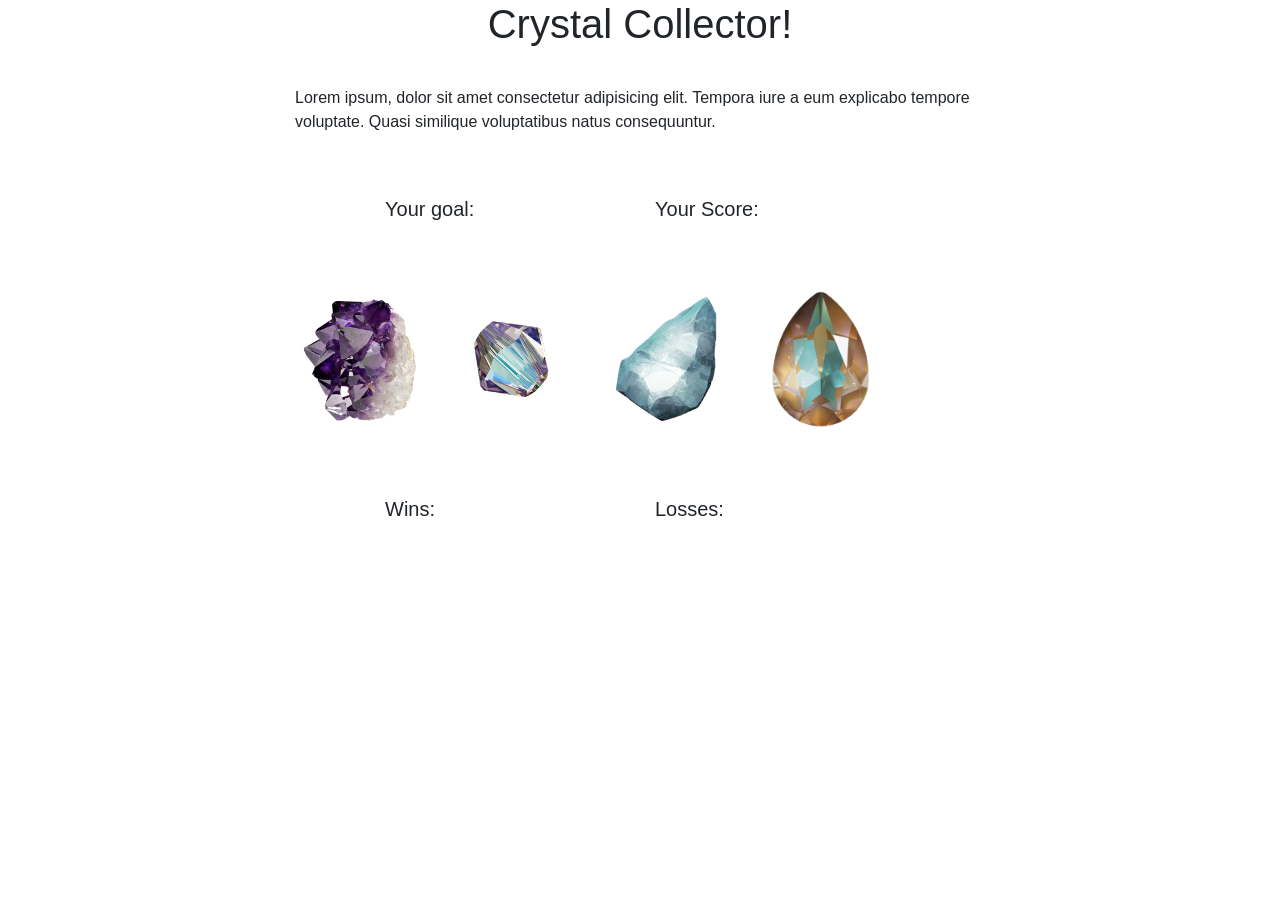
==== assets/index.html @ d21c1e52 "setup files and general layout" ====
<!DOCTYPE html>
<html lang="en">
<head>
    <meta charset="UTF-8">
    <meta name="viewport" content="width=device-width, initial-scale=1.0">
    <!-- Bootstrap -->
    <link rel="stylesheet" href="https://stackpath.bootstrapcdn.com/bootstrap/4.3.1/css/bootstrap.min.css" integrity="sha384-ggOyR0iXCbMQv3Xipma34MD+dH/1fQ784/j6cY/iJTQUOhcWr7x9JvoRxT2MZw1T" crossorigin="anonymous">
    <link rel="stylesheet" href="../assets/css/style.css">
    <title>Crystal Collector</title>
</head>
<body>
    <div class="container">
        <div id="header" class="row">
            <div class="col-md-12 h1 text-center">Crystal Collector!</div>
        </div>
        <div id="instructions" class="row">
            <div class="col-md-2"></div>
            <div class="col-md-8">Lorem ipsum, dolor sit amet consectetur adipisicing elit. Tempora iure a eum explicabo tempore voluptate. Quasi similique voluptatibus natus consequuntur.</div>
            <div class="col-md-2"></div>
        </div>
        <div id="numbers" class="row">
            <div class="col-md-3"></div>
            <div class="col-md-3 lead">Your goal: <span id="goal"></span></div>
            <div class="col-md-3 lead">Your Score:  <span id="score"></span></div>
            <div class="col-md-3"></div>
        </div>
        <div class="row">
            <div class="col-md-2"></div>
            <div id="crystals" class="col-md-8">
                <img src="../assets/images/purple_crystal.png" id="crystal1" class="imgGem" alt="">
                <img src="../assets/images/rainbow_crystal.png" id="crystal2" class="imgGem" alt="">
                <img src="../assets/images/storm_crystal.png" id="crystal3" class="imgGem" alt="">
                <img src="../assets/images/brown_crystal.png" id="crystal4" class="imgGem" alt="">
            </div>
            <div class="col-md-2"></div>
        </div>
        <div id="scoreboard" class="row">
            <div class="col-md-3"></div>
            <div class="col-md-3 lead">Wins: <span id="wins"></span></div>
            <div class="col-md-3 lead">Losses:  <span id="losses"></span></div>
            <div class="col-md-3"></div>
        </div>
    </div>

    <!-- JavaScript -->
    <script src="../assets/javascript/game.js"></script>
</body>
</html>
---- assets/css/style.css ----
#instructions, #numbers, #crystals, #scoreboard {
    padding: 30px;
}

.imgGem {
    height: 150px;
}
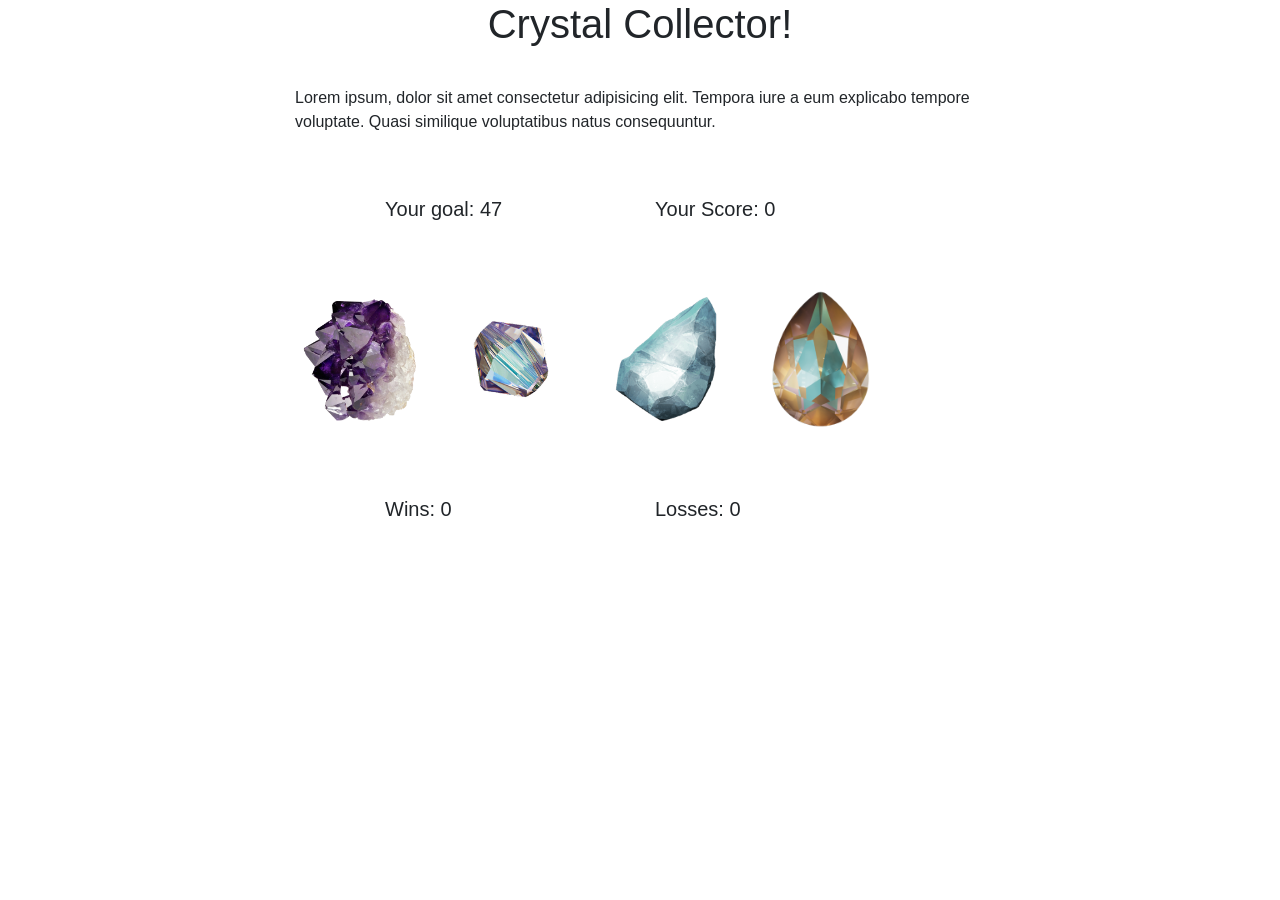
==== commit 5c027863: "added javascript logic for crystal values and adding score onclick" ====
--- a/assets/index.html
+++ b/assets/index.html
@@ -5,7 +5,10 @@
     <meta name="viewport" content="width=device-width, initial-scale=1.0">
     <!-- Bootstrap -->
     <link rel="stylesheet" href="https://stackpath.bootstrapcdn.com/bootstrap/4.3.1/css/bootstrap.min.css" integrity="sha384-ggOyR0iXCbMQv3Xipma34MD+dH/1fQ784/j6cY/iJTQUOhcWr7x9JvoRxT2MZw1T" crossorigin="anonymous">
+    <!-- Custom stylesheet -->
     <link rel="stylesheet" href="../assets/css/style.css">
+    <!-- jQuery -->
+    <script src="https://code.jquery.com/jquery-3.4.1.js" integrity="sha256-WpOohJOqMqqyKL9FccASB9O0KwACQJpFTUBLTYOVvVU=" crossorigin="anonymous"></script>
     <title>Crystal Collector</title>
 </head>
 <body>
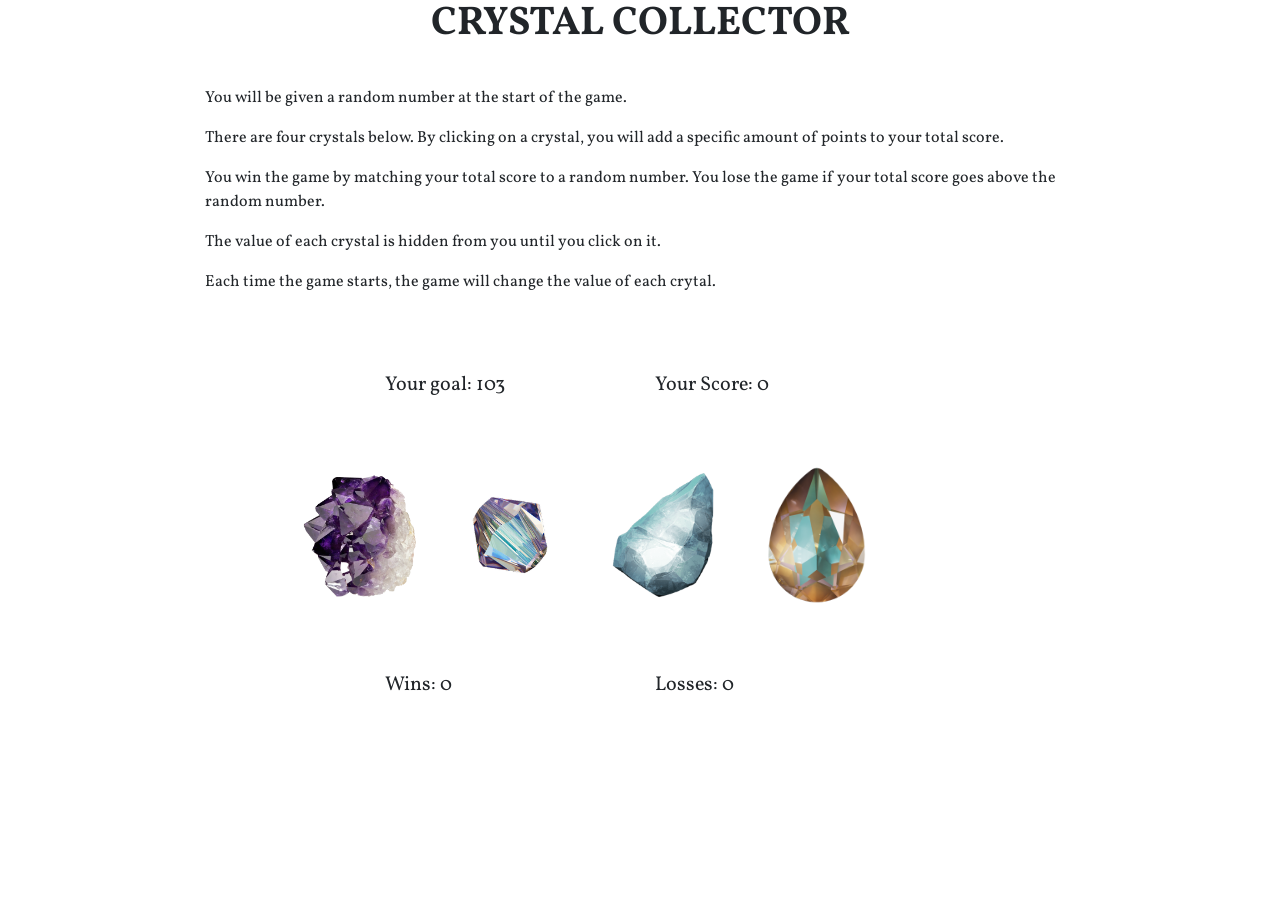
==== commit 070a0563: "fixed game reset code, working on styles" ====
--- a/assets/index.html
+++ b/assets/index.html
@@ -5,6 +5,8 @@
     <meta name="viewport" content="width=device-width, initial-scale=1.0">
     <!-- Bootstrap -->
     <link rel="stylesheet" href="https://stackpath.bootstrapcdn.com/bootstrap/4.3.1/css/bootstrap.min.css" integrity="sha384-ggOyR0iXCbMQv3Xipma34MD+dH/1fQ784/j6cY/iJTQUOhcWr7x9JvoRxT2MZw1T" crossorigin="anonymous">
+    <!-- Google Fonts -->
+    <link href="https://fonts.googleapis.com/css?family=Vollkorn&display=swap" rel="stylesheet">
     <!-- Custom stylesheet -->
     <link rel="stylesheet" href="../assets/css/style.css">
     <!-- jQuery -->
@@ -14,12 +16,18 @@
 <body>
     <div class="container">
         <div id="header" class="row">
-            <div class="col-md-12 h1 text-center">Crystal Collector!</div>
+            <div class="col-md-12 h1 text-center">CRYSTAL COLLECTOR</div>
         </div>
         <div id="instructions" class="row">
-            <div class="col-md-2"></div>
-            <div class="col-md-8">Lorem ipsum, dolor sit amet consectetur adipisicing elit. Tempora iure a eum explicabo tempore voluptate. Quasi similique voluptatibus natus consequuntur.</div>
-            <div class="col-md-2"></div>
+            <div class="col-md-1"></div>
+            <div class="col-md-10">
+                <p>You will be given a random number at the start of the game.</p>
+                <p>There are four crystals below. By clicking on a crystal, you will add a specific amount of points to your total score.</p>
+                <p>You win the game by matching your total score to a random number. You lose the game if your total score goes above the random number.</p>
+                <p>The value of each crystal is hidden from you until you click on it.</p>
+                <p>Each time the game starts, the game will change the value of each crytal.</p>
+            </div>
+            <div class="col-md-1"></div>
         </div>
         <div id="numbers" class="row">
             <div class="col-md-3"></div>
--- a/assets/css/style.css
+++ b/assets/css/style.css
@@ -1,3 +1,16 @@
+body {
+    background-image: url('../images/close-up-colors-concrete-1897425.jpg');
+    background-attachment: fixed;
+    background-position: center;
+    background-repeat: no-repeat;
+    background-size: cover;
+    font-family: 'Vollkorn', serif;
+}
+
+.h1 {
+    font-weight: 700;
+}
+
 #instructions, #numbers, #crystals, #scoreboard {
     padding: 30px;
 }
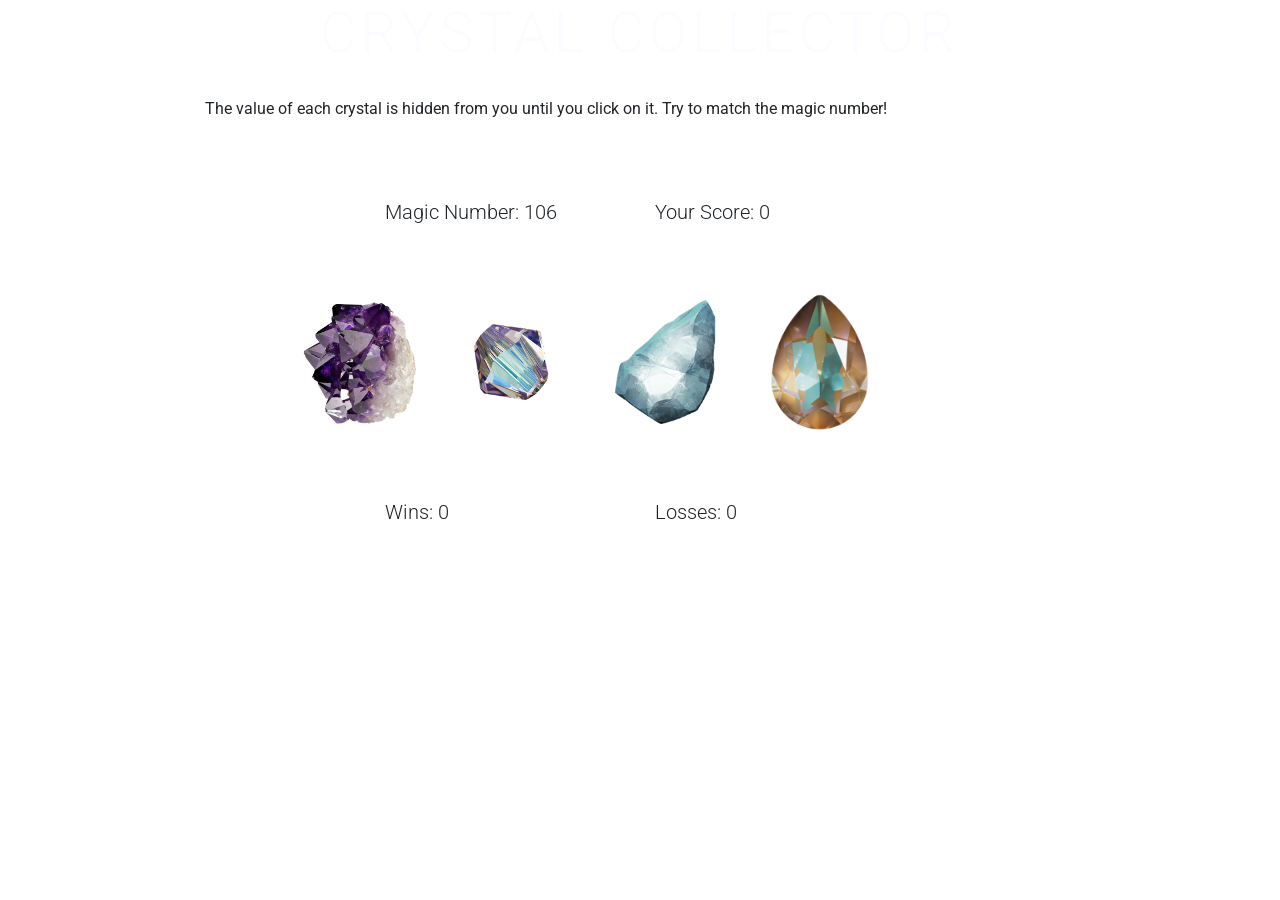
==== commit 042f1fbb: "updated background image and styles" ====
--- a/assets/index.html
+++ b/assets/index.html
@@ -6,7 +6,7 @@
     <!-- Bootstrap -->
     <link rel="stylesheet" href="https://stackpath.bootstrapcdn.com/bootstrap/4.3.1/css/bootstrap.min.css" integrity="sha384-ggOyR0iXCbMQv3Xipma34MD+dH/1fQ784/j6cY/iJTQUOhcWr7x9JvoRxT2MZw1T" crossorigin="anonymous">
     <!-- Google Fonts -->
-    <link href="https://fonts.googleapis.com/css?family=Vollkorn&display=swap" rel="stylesheet">
+    <link href="https://fonts.googleapis.com/css?family=Roboto&display=swap" rel="stylesheet">
     <!-- Custom stylesheet -->
     <link rel="stylesheet" href="../assets/css/style.css">
     <!-- jQuery -->
@@ -16,22 +16,18 @@
 <body>
     <div class="container">
         <div id="header" class="row">
-            <div class="col-md-12 h1 text-center">CRYSTAL COLLECTOR</div>
+            <div class="col-md-12 display-4 text-center">CRYSTAL COLLECTOR</div>
         </div>
         <div id="instructions" class="row">
             <div class="col-md-1"></div>
             <div class="col-md-10">
-                <p>You will be given a random number at the start of the game.</p>
-                <p>There are four crystals below. By clicking on a crystal, you will add a specific amount of points to your total score.</p>
-                <p>You win the game by matching your total score to a random number. You lose the game if your total score goes above the random number.</p>
-                <p>The value of each crystal is hidden from you until you click on it.</p>
-                <p>Each time the game starts, the game will change the value of each crytal.</p>
+                <p>The value of each crystal is hidden from you until you click on it. Try to match the magic number!</p>
             </div>
             <div class="col-md-1"></div>
         </div>
         <div id="numbers" class="row">
             <div class="col-md-3"></div>
-            <div class="col-md-3 lead">Your goal: <span id="goal"></span></div>
+            <div class="col-md-3 lead">Magic Number: <span id="goal"></span></div>
             <div class="col-md-3 lead">Your Score:  <span id="score"></span></div>
             <div class="col-md-3"></div>
         </div>
--- a/assets/css/style.css
+++ b/assets/css/style.css
@@ -4,11 +4,12 @@
     background-position: center;
     background-repeat: no-repeat;
     background-size: cover;
-    font-family: 'Vollkorn', serif;
+    font-family: 'Roboto', sans-serif;
 }
 
-.h1 {
-    font-weight: 700;
+.display-4 {
+    letter-spacing: 5px;
+    color: #FBFCFF;
 }
 
 #instructions, #numbers, #crystals, #scoreboard {
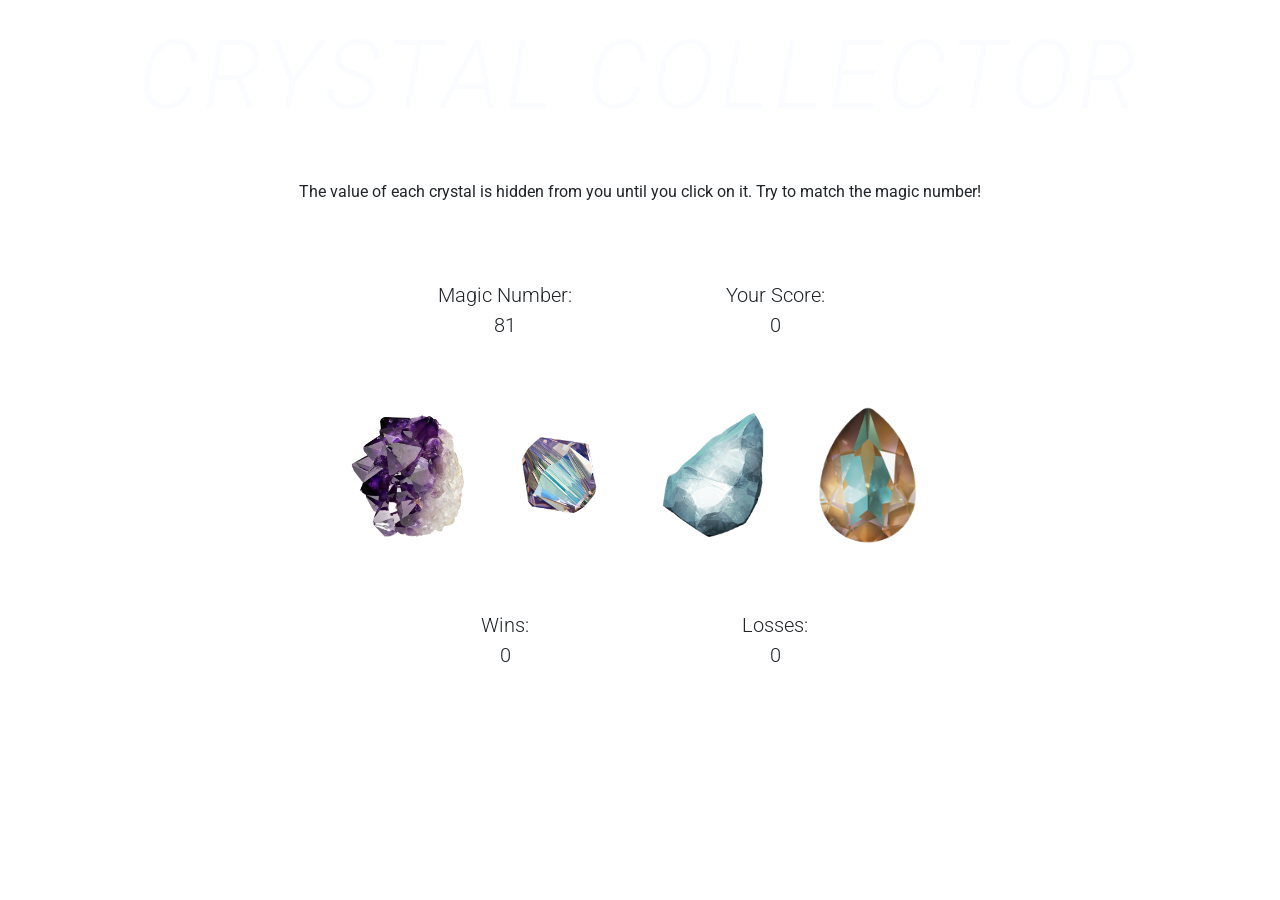
==== commit 0efcb343: "centered text" ====
--- a/assets/index.html
+++ b/assets/index.html
@@ -14,9 +14,9 @@
     <title>Crystal Collector</title>
 </head>
 <body>
-    <div class="container">
+    <div class="container text-center">
         <div id="header" class="row">
-            <div class="col-md-12 display-4 text-center">CRYSTAL COLLECTOR</div>
+            <div class="col-md-12 display-1">CRYSTAL COLLECTOR</div>
         </div>
         <div id="instructions" class="row">
             <div class="col-md-1"></div>
@@ -27,8 +27,12 @@
         </div>
         <div id="numbers" class="row">
             <div class="col-md-3"></div>
-            <div class="col-md-3 lead">Magic Number: <span id="goal"></span></div>
-            <div class="col-md-3 lead">Your Score:  <span id="score"></span></div>
+            <div class="col-md-3 lead">Magic Number:<br>
+                <span id="goal"></span>
+            </div>
+            <div class="col-md-3 lead">Your Score:<br>
+                <span id="score"></span>
+            </div>
             <div class="col-md-3"></div>
         </div>
         <div class="row">
@@ -43,8 +47,12 @@
         </div>
         <div id="scoreboard" class="row">
             <div class="col-md-3"></div>
-            <div class="col-md-3 lead">Wins: <span id="wins"></span></div>
-            <div class="col-md-3 lead">Losses:  <span id="losses"></span></div>
+            <div class="col-md-3 lead">Wins:<br>
+                <span id="wins"></span>
+            </div>
+            <div class="col-md-3 lead">Losses:<br>
+                <span id="losses"></span>
+            </div>
             <div class="col-md-3"></div>
         </div>
     </div>
--- a/assets/css/style.css
+++ b/assets/css/style.css
@@ -7,9 +7,11 @@
     font-family: 'Roboto', sans-serif;
 }
 
-.display-4 {
+.display-1 {
+    line-height: 150px;
     letter-spacing: 5px;
     color: #FBFCFF;
+    font-style: oblique;
 }
 
 #instructions, #numbers, #crystals, #scoreboard {
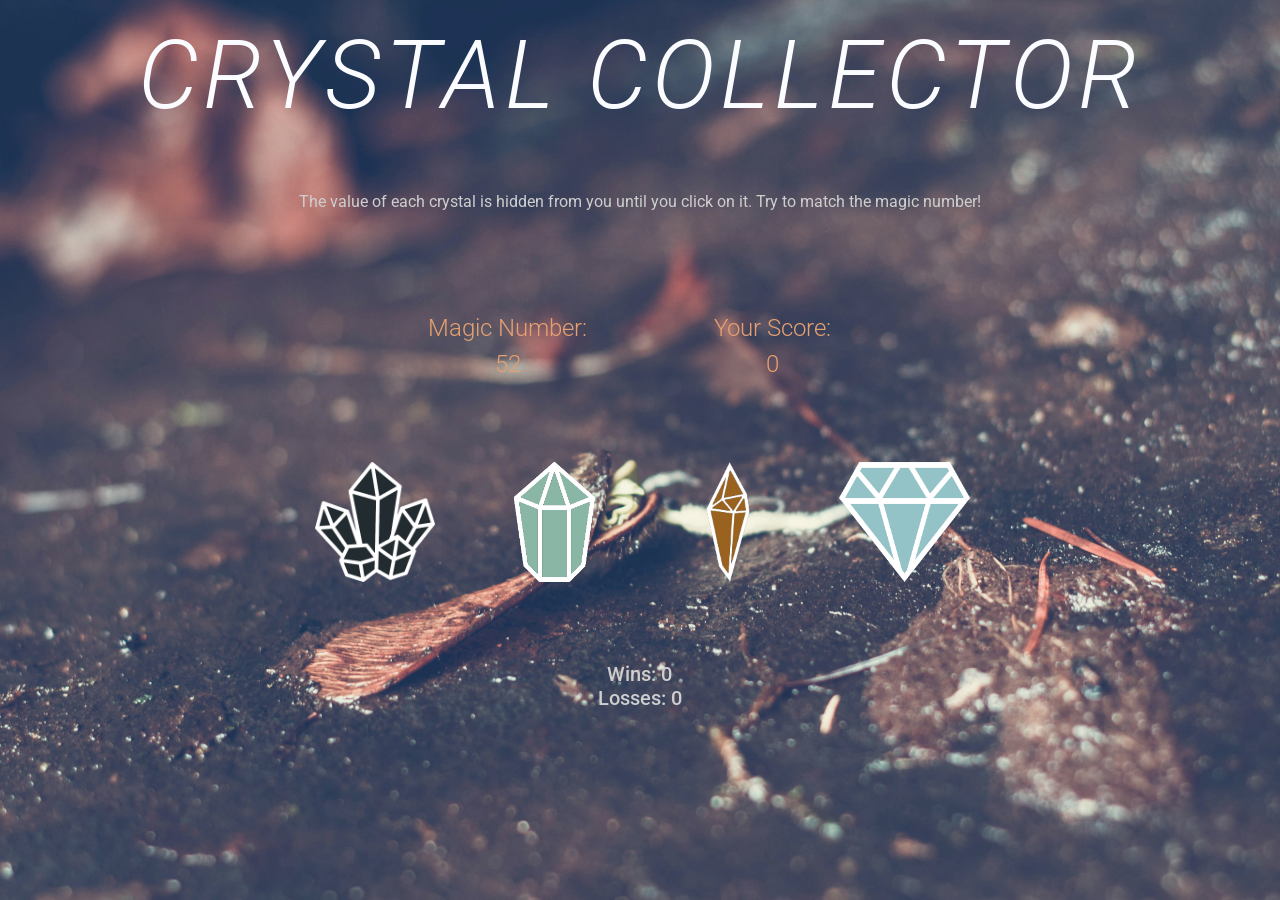
==== commit 22061525: "swapped images and finalized styling" ====
--- a/assets/index.html
+++ b/assets/index.html
@@ -35,25 +35,21 @@
             </div>
             <div class="col-md-3"></div>
         </div>
-        <div class="row">
+        <div id="crystals" class="row">
             <div class="col-md-2"></div>
-            <div id="crystals" class="col-md-8">
-                <img src="../assets/images/purple_crystal.png" id="crystal1" class="imgGem" alt="">
-                <img src="../assets/images/rainbow_crystal.png" id="crystal2" class="imgGem" alt="">
-                <img src="../assets/images/storm_crystal.png" id="crystal3" class="imgGem" alt="">
-                <img src="../assets/images/brown_crystal.png" id="crystal4" class="imgGem" alt="">
-            </div>
+            <div class="col-md-2"><img src="../assets/images/eagleCrystal.png" id="crystal1" class="imgGem" alt=""></div>
+            <div class="col-md-2"><img src="../assets/images/seaGreen.png" id="crystal2" class="imgGem" alt=""></div>
+            <div class="col-md-2"><img src="../assets/images/goldBrnCrystal.png" id="crystal4" class="imgGem" alt=""></div>
+            <div class="col-md-2"><img src="../assets/images/stormCrystal.png" id="crystal3" class="imgGem" alt=""></div>
             <div class="col-md-2"></div>
         </div>
         <div id="scoreboard" class="row">
-            <div class="col-md-3"></div>
-            <div class="col-md-3 lead">Wins:<br>
-                <span id="wins"></span>
+            <div class="col-md-4"></div>
+            <div class="col-md-4 h5">
+                Wins: <span id="wins"></span><br>
+                Losses: <span id="losses"></span>
             </div>
-            <div class="col-md-3 lead">Losses:<br>
-                <span id="losses"></span>
-            </div>
-            <div class="col-md-3"></div>
+            <div class="col-md-4"></div>
         </div>
     </div>
 
--- a/assets/css/style.css
+++ b/assets/css/style.css
@@ -1,5 +1,5 @@
 body {
-    background-image: url('../images/close-up-colors-concrete-1897425.jpg');
+    background-image: url('../images/blur-close-up-daylight-lighter.jpg');
     background-attachment: fixed;
     background-position: center;
     background-repeat: no-repeat;
@@ -14,10 +14,24 @@
     font-style: oblique;
 }
 
+p {
+    color: #cecece;
+}
+
 #instructions, #numbers, #crystals, #scoreboard {
-    padding: 30px;
+    padding: 40px;
+}
+
+.lead {
+    font-size: 24px;
+    color: #E59F71;
 }
 
 .imgGem {
-    height: 150px;
-}+    height: 120px;
+    cursor: grab;
+}
+
+.h5 {
+    color: #cecece;
+}
